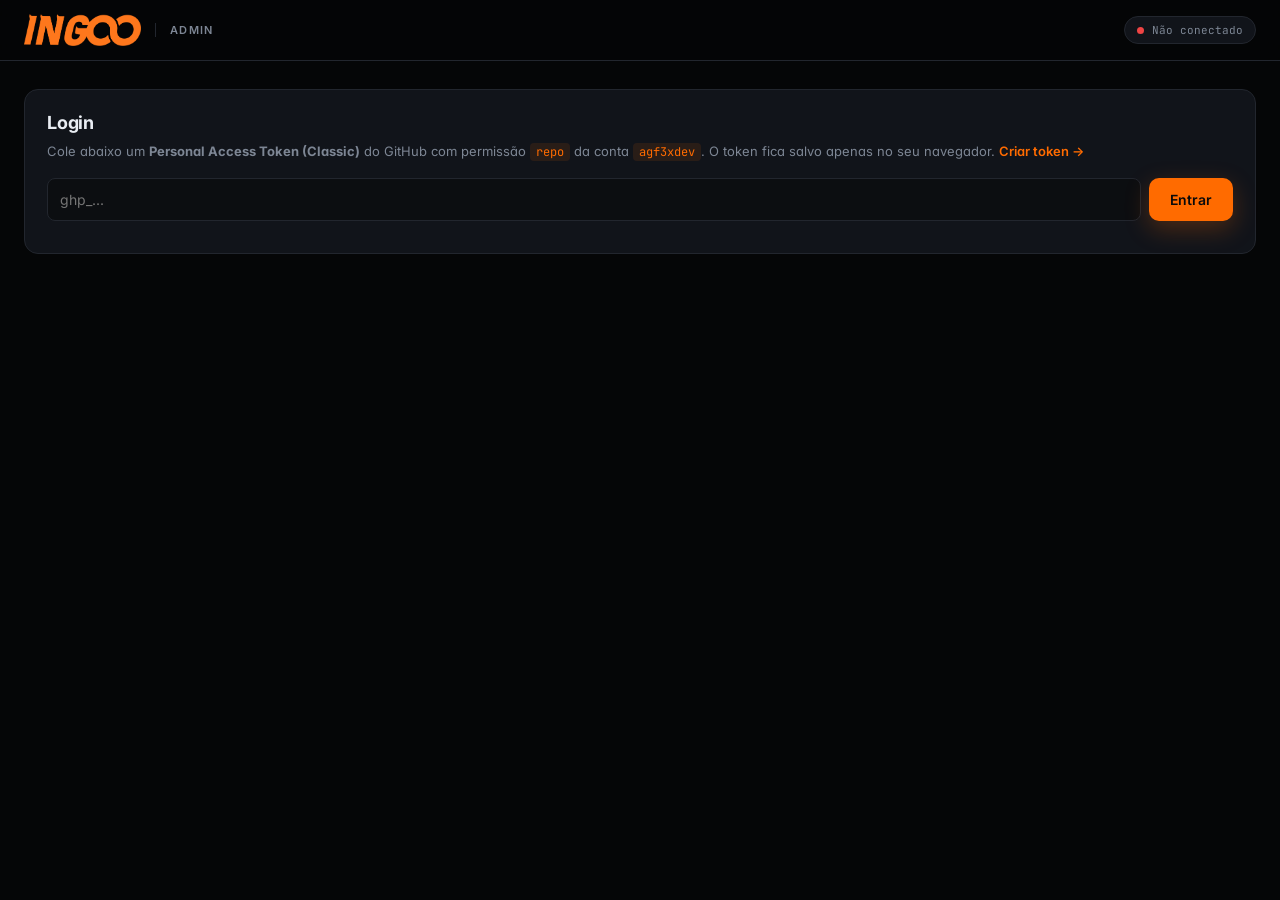
==== docs/admin.html @ 440c4c7d "Admin dashboard + FAQ + tutorial saque comerciante - Conteúdo migrado para docs/data/content.json (t" ====
<!DOCTYPE html>
<html lang="pt-BR">
<head>
  <meta charset="UTF-8" />
  <meta name="viewport" content="width=device-width, initial-scale=1.0" />
  <meta name="theme-color" content="#ED7F39" />
  <meta name="robots" content="noindex, nofollow" />
  <title>Ingoo Tutoriais · Admin</title>
  <link rel="preconnect" href="https://fonts.googleapis.com" />
  <link rel="preconnect" href="https://fonts.gstatic.com" crossorigin />
  <link href="https://fonts.googleapis.com/css2?family=Inter:wght@400;500;600;700;800&family=JetBrains+Mono:wght@400;500;600&display=swap" rel="stylesheet" />
  <link rel="stylesheet" href="styles.css" />
  <link rel="stylesheet" href="admin.css" />
</head>
<body class="admin-body">
  <header class="site-header">
    <div class="container header-inner">
      <a href="index.html" class="brand" aria-label="Ingoo">
        <img class="brand-logo" src="images/ingoo-logo.png" alt="Ingoo" width="120" height="33" />
        <span class="brand-sub">Admin</span>
      </a>
      <div class="admin-bar">
        <span class="status-pill" id="statusPill"><span class="dot"></span><span id="statusText">Não conectado</span></span>
        <button class="btn btn-ghost btn-sm" id="logoutBtn" style="display:none">Sair</button>
      </div>
    </div>
  </header>

  <main class="admin-main">
    <div class="container">
      <!-- LOGIN -->
      <section id="loginPanel" class="admin-card">
        <h1 class="admin-title">Login</h1>
        <p class="admin-help">
          Cole abaixo um <b>Personal Access Token (Classic)</b> do GitHub com permissão
          <code>repo</code> da conta <code>agf3xdev</code>. O token fica salvo apenas
          no seu navegador.
          <a href="https://github.com/settings/tokens/new?scopes=repo&description=Ingoo%20Tutoriais%20Admin" target="_blank" rel="noopener">Criar token →</a>
        </p>
        <div class="form-row">
          <input type="password" id="tokenInput" placeholder="ghp_..." autocomplete="off" />
          <button class="btn btn-primary" id="loginBtn">Entrar</button>
        </div>
        <p id="loginMsg" class="admin-msg"></p>
      </section>

      <!-- APP -->
      <section id="appPanel" style="display:none">

        <nav class="admin-tabs">
          <button class="tab active" data-tab="hero">Texto inicial</button>
          <button class="tab" data-tab="tutorials">Tutoriais</button>
          <button class="tab" data-tab="faq">FAQ</button>
          <button class="tab" data-tab="support">Suporte</button>
        </nav>

        <!-- HERO -->
        <div class="tab-panel" data-panel="hero">
          <div class="lang-row" id="heroLangRow"></div>
          <div class="admin-card" id="heroForm"></div>
        </div>

        <!-- TUTORIALS -->
        <div class="tab-panel" data-panel="tutorials" style="display:none">
          <div class="admin-card">
            <div class="card-head">
              <h2 class="admin-title">Tutoriais</h2>
              <button class="btn btn-primary" id="addTutorialBtn">+ Novo tutorial</button>
            </div>
            <div id="tutorialsList"></div>
          </div>
        </div>

        <!-- FAQ -->
        <div class="tab-panel" data-panel="faq" style="display:none">
          <div class="lang-row" id="faqLangRow"></div>
          <div class="admin-card">
            <div class="card-head">
              <h2 class="admin-title">FAQ <span class="lang-tag" id="faqLangTag">PT</span></h2>
              <button class="btn btn-primary" id="addFaqBtn">+ Nova pergunta</button>
            </div>
            <div id="faqList"></div>
          </div>
        </div>

        <!-- SUPPORT -->
        <div class="tab-panel" data-panel="support" style="display:none">
          <div class="admin-card">
            <h2 class="admin-title">WhatsApp de suporte</h2>
            <div class="form-grid">
              <label>
                <span>Número (apenas dígitos, com DDI)</span>
                <input type="text" id="supportWhatsapp" placeholder="5521920183420" />
              </label>
              <label>
                <span>Exibição no botão</span>
                <input type="text" id="supportDisplay" placeholder="(21) 92018-3420" />
              </label>
            </div>
          </div>
        </div>

        <div class="admin-savebar">
          <span id="dirtyMsg" class="dirty-msg"></span>
          <button class="btn btn-primary" id="saveBtn">Salvar tudo</button>
        </div>

      </section>
    </div>
  </main>

  <!-- Modal upload -->
  <div class="modal" id="uploadModal" role="dialog" aria-modal="true" aria-hidden="true">
    <div class="modal-backdrop" data-close></div>
    <div class="modal-content upload-modal">
      <button class="modal-close" data-close aria-label="Fechar">×</button>
      <h2 class="modal-title" id="uploadTitle">Novo tutorial</h2>
      <div class="upload-body">
        <label>
          <span>Slug (id curto, sem espaço)</span>
          <input type="text" id="newSlug" placeholder="meu-tutorial" />
        </label>
        <label>
          <span>Arquivo de vídeo .mp4 (máx 100 MB)</span>
          <input type="file" id="newVideoFile" accept="video/mp4" />
        </label>
        <p class="admin-help">Os textos (título, descrição, badge) você edita depois nas 4 línguas, na lista de tutoriais.</p>
        <div class="form-row">
          <button class="btn btn-ghost" data-close>Cancelar</button>
          <button class="btn btn-primary" id="uploadConfirm">Adicionar</button>
        </div>
        <p id="uploadMsg" class="admin-msg"></p>
      </div>
    </div>
  </div>

  <div id="toast" class="toast"></div>

  <script src="admin.js"></script>
</body>
</html>
---- docs/styles.css ----
:root {
  /* Tokens alinhados ao operacao.superappingoo.com.br */
  --bg: #050607;
  --bg2: #0c0e11;
  --card: #11141a;
  --card2: #161a22;
  --border: #22262e;
  --border-hot: #ff6b00;
  --text: #e9edf3;
  --muted: #7d8694;
  --orange: #ff6b00;
  --orange2: #ffa15a;

  --mono: 'JetBrains Mono', 'SF Mono', 'Menlo', monospace;
  --display: 'Inter', -apple-system, system-ui, sans-serif;

  --radius: 14px;
  --radius-lg: 20px;
}

* { box-sizing: border-box; }

html, body {
  margin: 0;
  padding: 0;
  background: var(--bg);
  color: var(--text);
  font-family: 'Inter', 'Noto Sans SC', -apple-system, system-ui, sans-serif;
  font-feature-settings: "cv02", "cv03", "cv04", "cv11";
  -webkit-font-smoothing: antialiased;
  -moz-osx-font-smoothing: grayscale;
}
html[lang="zh"] body { font-family: 'Noto Sans SC', 'Inter', system-ui, sans-serif; }
body { min-height: 100vh; display: flex; flex-direction: column; }

a { color: var(--orange); text-decoration: none; }

.container {
  max-width: 1280px;
  margin: 0 auto;
  padding: 0 24px;
  width: 100%;
}
main { flex: 1; padding: 24px 0 40px; }

/* ============== HEADER ============== */
.site-header {
  background: rgba(5, 6, 7, .85);
  backdrop-filter: saturate(180%) blur(14px);
  -webkit-backdrop-filter: saturate(180%) blur(14px);
  position: sticky;
  top: 0;
  z-index: 50;
  border-bottom: 1px solid var(--border);
}
.header-inner {
  display: flex;
  align-items: center;
  justify-content: space-between;
  padding: 14px 24px;
  gap: 16px;
}
.brand {
  display: flex;
  align-items: center;
  gap: 14px;
  text-decoration: none;
  color: var(--text);
}
.brand-logo {
  height: 32px;
  width: auto;
  display: block;
}
.brand-sub {
  font-size: 11px;
  font-weight: 600;
  letter-spacing: .12em;
  text-transform: uppercase;
  color: var(--muted);
  padding-left: 14px;
  border-left: 1px solid var(--border);
}

.lang-switcher {
  display: flex;
  gap: 2px;
  background: var(--card);
  padding: 4px;
  border-radius: 10px;
  border: 1px solid var(--border);
}
.lang-btn {
  display: inline-flex;
  align-items: center;
  gap: 6px;
  border: 0;
  background: transparent;
  color: var(--muted);
  padding: 7px 11px;
  border-radius: 7px;
  font-weight: 600;
  font-size: 12px;
  font-family: inherit;
  cursor: pointer;
  transition: all .15s;
}
.lang-btn:hover { color: var(--text); background: rgba(255,255,255,.04); }
.lang-btn[aria-pressed="true"] {
  background: var(--orange);
  color: #0a0a0a;
  font-weight: 700;
}
.lang-btn .flag { font-size: 13px; line-height: 1; }

/* ============== HERO ============== */
.hero-wrap { padding: 20px 0 8px; }
.hero {
  position: relative;
  padding: 80px 24px 72px;
  text-align: center;
  overflow: hidden;
  border-radius: var(--radius-lg);
  background:
    radial-gradient(ellipse 80% 60% at 50% -10%, rgba(255, 107, 0, .22), transparent 60%),
    radial-gradient(ellipse 60% 40% at 100% 100%, rgba(59, 130, 246, .08), transparent 60%),
    linear-gradient(180deg, var(--card) 0%, var(--bg2) 100%);
  border: 1px solid var(--border);
}
.hero::before {
  content: '';
  position: absolute;
  top: -40%;
  right: -10%;
  width: 420px;
  height: 420px;
  border-radius: 50%;
  background: radial-gradient(circle, rgba(255, 107, 0, .12), transparent 70%);
  pointer-events: none;
}
.hero::after {
  content: '';
  position: absolute;
  bottom: -30%;
  left: -10%;
  width: 360px;
  height: 360px;
  border-radius: 50%;
  background: radial-gradient(circle, rgba(255, 107, 0, .08), transparent 70%);
  pointer-events: none;
}
.hero > * { position: relative; }

.eyebrow {
  display: inline-flex;
  align-items: center;
  gap: 8px;
  font-size: 11px;
  font-weight: 700;
  text-transform: uppercase;
  letter-spacing: .14em;
  color: var(--orange);
  padding: 6px 14px;
  border-radius: 999px;
  background: rgba(255, 107, 0, .12);
  border: 1px solid rgba(255, 107, 0, .3);
  margin-bottom: 22px;
  font-family: inherit;
}
.eyebrow .pulse {
  width: 6px;
  height: 6px;
  border-radius: 50%;
  background: var(--orange);
  box-shadow: 0 0 0 0 rgba(255, 107, 0, .6);
  animation: pulse 2s infinite;
}
@keyframes pulse {
  0%   { box-shadow: 0 0 0 0 rgba(255, 107, 0, .6); }
  70%  { box-shadow: 0 0 0 8px rgba(255, 107, 0, 0); }
  100% { box-shadow: 0 0 0 0 rgba(255, 107, 0, 0); }
}

.hero h1 {
  font-size: clamp(34px, 5.2vw, 52px);
  font-weight: 800;
  letter-spacing: -.035em;
  margin: 0 0 16px;
  line-height: 1.05;
  background: linear-gradient(135deg, var(--text) 0%, var(--text) 50%, var(--orange) 110%);
  background-clip: text;
  -webkit-background-clip: text;
  color: transparent;
}
.hero h1 .hl {
  background: linear-gradient(135deg, var(--orange), var(--orange2));
  background-clip: text;
  -webkit-background-clip: text;
  color: transparent;
}
.hero p {
  color: var(--muted);
  max-width: 620px;
  margin: 0 auto;
  font-size: 16px;
  line-height: 1.65;
}
.hero p b { color: var(--text); font-weight: 600; }

.hero-cta {
  display: inline-flex;
  align-items: center;
  gap: 10px;
  margin-top: 32px;
  flex-wrap: wrap;
  justify-content: center;
}
.btn {
  display: inline-flex;
  align-items: center;
  gap: 8px;
  padding: 12px 20px;
  border-radius: 10px;
  font-family: inherit;
  font-weight: 600;
  font-size: 14px;
  cursor: pointer;
  text-decoration: none;
  border: 1px solid transparent;
  transition: all .18s ease;
}
.btn-primary {
  background: var(--orange);
  color: #0a0a0a;
  box-shadow: 0 8px 24px rgba(255, 107, 0, .25);
}
.btn-primary:hover {
  background: var(--orange2);
  transform: translateY(-1px);
  box-shadow: 0 12px 32px rgba(255, 107, 0, .35);
  color: #0a0a0a;
}
.btn-primary .arrow { transition: transform .2s; }
.btn-primary:hover .arrow { transform: translateY(2px); }
.btn-ghost {
  background: transparent;
  color: var(--text);
  border-color: var(--border);
}
.btn-ghost:hover {
  border-color: var(--orange);
  color: var(--orange);
  background: rgba(255, 107, 0, .06);
}

/* ============== GRID ============== */
.grid-section { padding: 32px 0 40px; }
.tutorials-grid {
  display: grid;
  grid-template-columns: repeat(auto-fill, minmax(280px, 1fr));
  gap: 16px;
}

.card {
  --c-border: var(--border);
  background: var(--card);
  border: 1px solid var(--c-border);
  border-radius: var(--radius);
  overflow: hidden;
  display: flex;
  flex-direction: column;
  cursor: pointer;
  transition: transform .2s ease, border-color .2s ease, box-shadow .2s ease;
  text-align: left;
  font-family: inherit;
  color: inherit;
  padding: 0;
  width: 100%;
}
.card:hover {
  transform: translateY(-3px);
  border-color: rgba(255, 107, 0, .5);
  box-shadow: 0 14px 40px rgba(255, 107, 0, .12);
}
.card-thumb {
  position: relative;
  aspect-ratio: 16 / 10;
  background: var(--bg2);
  overflow: hidden;
  border-bottom: 1px solid var(--border);
}
.card-thumb svg.bg {
  position: absolute;
  inset: 0;
  width: 100%;
  height: 100%;
  transition: transform .35s ease;
}
.card:hover .card-thumb svg.bg { transform: scale(1.04); }
.card-thumb .play {
  position: absolute;
  inset: 0;
  display: grid;
  place-items: center;
}
.card-thumb .play span {
  width: 54px;
  height: 54px;
  background: var(--orange);
  color: #0a0a0a;
  border-radius: 50%;
  display: grid;
  place-items: center;
  box-shadow: 0 8px 22px rgba(255, 107, 0, .35);
  transition: transform .2s ease, background .15s;
}
.card:hover .play span {
  transform: scale(1.08);
  background: var(--orange2);
}
.card-thumb .play span::before {
  content: '';
  display: block;
  width: 0;
  height: 0;
  margin-left: 4px;
  border-left: 13px solid currentColor;
  border-top: 9px solid transparent;
  border-bottom: 9px solid transparent;
}
.card-thumb .badge {
  position: absolute;
  top: 12px;
  left: 12px;
  background: var(--orange);
  color: #0a0a0a;
  font-size: 10px;
  font-weight: 800;
  padding: 4px 9px;
  border-radius: 999px;
  letter-spacing: .08em;
  text-transform: uppercase;
}
.card-thumb .card-index {
  position: absolute;
  top: 12px;
  right: 12px;
  font-family: var(--mono);
  font-size: 11px;
  font-weight: 600;
  color: var(--muted);
  padding: 4px 8px;
  background: rgba(5, 6, 7, .6);
  border: 1px solid var(--border);
  border-radius: 6px;
  backdrop-filter: blur(4px);
}
.card-thumb .card-index em {
  font-style: normal;
  color: var(--orange);
  margin-left: 1px;
}
.card-body {
  padding: 18px 20px 20px;
  display: flex;
  flex-direction: column;
  gap: 6px;
  flex: 1;
}
.card-title {
  font-size: 16px;
  font-weight: 700;
  line-height: 1.35;
  margin: 0;
  letter-spacing: -.01em;
  color: var(--text);
}
.card-desc {
  margin: 0;
  color: var(--muted);
  font-size: 13px;
  line-height: 1.55;
}
.card-foot {
  margin-top: auto;
  padding-top: 14px;
  display: flex;
  align-items: center;
  gap: 8px;
  color: var(--orange);
  font-weight: 600;
  font-size: 12px;
  letter-spacing: .02em;
  text-transform: uppercase;
}
.card-foot .arrow { display: inline-block; transition: transform .2s ease; }
.card:hover .card-foot .arrow { transform: translateX(4px); }

/* ============== FAQ ============== */
.faq-section {
  padding: 24px 0 56px;
}
.section-eyebrow {
  display: inline-flex;
  align-items: center;
  gap: 8px;
  font-family: var(--mono);
  font-size: 11px;
  font-weight: 600;
  text-transform: uppercase;
  letter-spacing: .14em;
  color: var(--orange);
  margin-bottom: 12px;
}
.section-eyebrow::before {
  content: '';
  width: 18px;
  height: 1px;
  background: var(--orange);
}
.section-title {
  font-family: var(--display);
  font-size: clamp(22px, 3vw, 28px);
  font-weight: 700;
  letter-spacing: -.02em;
  margin: 0 0 20px;
  color: var(--text);
}
.faq-list {
  display: flex;
  flex-direction: column;
  gap: 8px;
}
.faq-item {
  background: var(--card);
  border: 1px solid var(--border);
  border-radius: 12px;
  overflow: hidden;
  transition: border-color .2s;
}
.faq-item[open] { border-color: rgba(255, 107, 0, .4); }
.faq-item summary {
  list-style: none;
  cursor: pointer;
  padding: 16px 20px;
  display: flex;
  align-items: center;
  justify-content: space-between;
  gap: 16px;
  font-weight: 600;
  font-size: 15px;
  color: var(--text);
}
.faq-item summary::-webkit-details-marker { display: none; }
.faq-icon {
  width: 26px;
  height: 26px;
  border-radius: 50%;
  background: rgba(255, 107, 0, .12);
  color: var(--orange);
  display: grid;
  place-items: center;
  font-size: 18px;
  font-weight: 400;
  transition: transform .2s, background .2s;
  flex-shrink: 0;
}
.faq-item[open] .faq-icon { transform: rotate(45deg); background: var(--orange); color: #0a0a0a; }
.faq-answer {
  padding: 0 20px 18px;
  color: var(--muted);
  font-size: 14px;
  line-height: 1.6;
}

/* ============== MODAL ============== */
.modal {
  position: fixed;
  inset: 0;
  z-index: 100;
  display: none;
  align-items: center;
  justify-content: center;
  padding: 16px;
}
.modal.open { display: flex; }
.modal-backdrop {
  position: absolute;
  inset: 0;
  background: rgba(5, 6, 7, .82);
  backdrop-filter: blur(8px);
}
.modal-content {
  position: relative;
  background: var(--card);
  border: 1px solid var(--border);
  border-radius: 18px;
  overflow: hidden;
  width: 100%;
  max-width: 960px;
  max-height: 90vh;
  display: flex;
  flex-direction: column;
  box-shadow: 0 30px 80px rgba(0,0,0,.6);
  animation: pop .25s cubic-bezier(.2, .9, .3, 1.2);
}
@keyframes pop {
  from { transform: scale(.94) translateY(8px); opacity: 0; }
  to { transform: scale(1) translateY(0); opacity: 1; }
}
.modal-title {
  color: var(--text);
  margin: 0;
  padding: 18px 56px 18px 22px;
  font-size: 15px;
  font-weight: 600;
  background: var(--card2);
  border-bottom: 1px solid var(--border);
}
.modal-close {
  position: absolute;
  top: 10px;
  right: 12px;
  background: rgba(255,255,255,.06);
  border: 1px solid var(--border);
  color: var(--text);
  width: 34px;
  height: 34px;
  border-radius: 8px;
  font-size: 20px;
  line-height: 1;
  cursor: pointer;
  z-index: 2;
  transition: all .15s;
}
.modal-close:hover { background: var(--orange); border-color: var(--orange); color: #0a0a0a; }
#modalVideo {
  width: 100%;
  max-height: 70vh;
  background: #000;
  display: block;
}
.modal-hint {
  color: var(--muted);
  margin: 0;
  padding: 12px 22px 16px;
  font-size: 12px;
  background: var(--card2);
}

/* ============== SUPPORT FAB ============== */
.support-fab {
  position: fixed;
  right: 24px;
  bottom: 24px;
  z-index: 90;
  display: inline-flex;
  align-items: center;
  gap: 12px;
  padding: 12px 18px 12px 14px;
  background: #25D366;
  color: #fff;
  text-decoration: none;
  border-radius: 999px;
  font-family: inherit;
  font-size: 13px;
  font-weight: 700;
  box-shadow:
    0 8px 24px rgba(37, 211, 102, .35),
    0 2px 6px rgba(0, 0, 0, .2);
  transition: transform .2s ease, box-shadow .2s ease, background .15s ease;
}
.support-fab:hover {
  transform: translateY(-2px);
  background: #1FB855;
  box-shadow:
    0 12px 32px rgba(37, 211, 102, .5),
    0 4px 10px rgba(0, 0, 0, .25);
  color: #fff;
}
.support-icon { width: 24px; height: 24px; flex-shrink: 0; }
.support-text { display: flex; flex-direction: column; gap: 1px; line-height: 1.1; color: #fff; }
.support-label {
  font-size: 10px;
  font-weight: 600;
  opacity: .85;
  letter-spacing: .08em;
  text-transform: uppercase;
}
.support-number {
  font-size: 13px;
  font-weight: 700;
  font-family: var(--mono);
}

/* ============== FOOTER ============== */
.site-footer {
  background: var(--bg);
  color: var(--muted);
  padding: 28px 0;
  font-size: 13px;
  text-align: center;
  border-top: 1px solid var(--border);
}
.site-footer a { color: var(--orange); font-weight: 600; }
.site-footer a:hover { color: var(--orange2); }
.site-footer .admin-link { opacity: .35; }
.site-footer .admin-link:hover { opacity: 1; }

@media (max-width: 640px) {
  .hero { padding: 56px 20px 48px; border-radius: 16px; }
  .hero h1 { font-size: 30px; }
  .hero p { font-size: 14px; }
  .grid-section { padding: 20px 0 32px; }
  .header-inner { padding: 12px 16px; }
  .brand-logo { height: 26px; }
  .brand-sub { display: none; }
  .lang-btn { padding: 6px 9px; font-size: 11px; }
  .lang-btn .flag { display: none; }
  .support-fab { right: 16px; bottom: 16px; padding: 12px; gap: 0; }
  .support-fab .support-text { display: none; }
  .support-icon { width: 28px; height: 28px; }
}
---- docs/admin.css ----
.admin-body { background: var(--bg); }
.admin-main { padding: 28px 0 60px; }

.admin-bar { display: flex; align-items: center; gap: 10px; }
.status-pill {
  display: inline-flex; align-items: center; gap: 8px;
  background: var(--card); border: 1px solid var(--border);
  padding: 6px 12px; border-radius: 999px;
  font-family: var(--mono); font-size: 11px; color: var(--muted);
}
.status-pill .dot {
  width: 7px; height: 7px; border-radius: 50%; background: #ef4444;
}
.status-pill.ok .dot { background: #22c55e; box-shadow: 0 0 0 4px rgba(34,197,94,.18); }
.btn-sm { padding: 6px 12px; font-size: 12px; }

.admin-card {
  background: var(--card);
  border: 1px solid var(--border);
  border-radius: 14px;
  padding: 22px;
  margin-bottom: 16px;
}
.admin-title {
  font-family: var(--display);
  font-size: 18px;
  font-weight: 700;
  letter-spacing: -.01em;
  margin: 0 0 8px;
  color: var(--text);
  display: flex; align-items: center; gap: 10px;
}
.admin-help {
  color: var(--muted); font-size: 13px; line-height: 1.55;
  margin: 0 0 16px;
}
.admin-help code {
  font-family: var(--mono); font-size: 12px;
  background: rgba(255,107,0,.1); color: var(--orange);
  padding: 1px 6px; border-radius: 4px;
}
.admin-help a { color: var(--orange); font-weight: 600; }

.form-row {
  display: flex; gap: 8px; align-items: stretch;
}
.form-row input { flex: 1; }
.form-grid {
  display: grid; gap: 12px;
  grid-template-columns: 1fr 1fr;
}
.form-grid label, .form-stack label {
  display: flex; flex-direction: column; gap: 6px;
}
.form-stack { display: flex; flex-direction: column; gap: 12px; }
label > span {
  font-size: 12px; color: var(--muted); font-weight: 600;
  text-transform: uppercase; letter-spacing: .05em;
}

input[type="text"], input[type="password"], input[type="file"], textarea, select {
  background: var(--bg2);
  border: 1px solid var(--border);
  border-radius: 8px;
  padding: 10px 12px;
  color: var(--text);
  font-family: inherit;
  font-size: 14px;
  width: 100%;
  transition: border-color .15s;
}
input:focus, textarea:focus, select:focus {
  outline: none;
  border-color: var(--orange);
}
textarea { resize: vertical; min-height: 80px; font-family: inherit; line-height: 1.55; }

.admin-msg { margin: 10px 0 0; font-size: 13px; }
.admin-msg.ok { color: #22c55e; }
.admin-msg.err { color: #ef4444; }

.admin-tabs {
  display: flex; gap: 4px;
  background: var(--card);
  padding: 4px;
  border-radius: 12px;
  border: 1px solid var(--border);
  margin-bottom: 16px;
  max-width: fit-content;
  flex-wrap: wrap;
}
.admin-tabs .tab {
  background: transparent;
  border: 0;
  color: var(--muted);
  padding: 8px 16px;
  border-radius: 8px;
  font-family: inherit;
  font-weight: 600;
  font-size: 13px;
  cursor: pointer;
  transition: all .15s;
}
.admin-tabs .tab:hover { color: var(--text); }
.admin-tabs .tab.active { background: var(--orange); color: #0a0a0a; }

.lang-row {
  display: flex; gap: 4px;
  background: var(--card);
  padding: 4px;
  border-radius: 10px;
  border: 1px solid var(--border);
  margin-bottom: 12px;
  max-width: fit-content;
}
.lang-row button {
  background: transparent; border: 0;
  color: var(--muted);
  padding: 6px 12px;
  border-radius: 7px;
  font-family: var(--mono); font-size: 11px; font-weight: 600;
  cursor: pointer;
  text-transform: uppercase;
  letter-spacing: .05em;
}
.lang-row button.active { background: var(--orange); color: #0a0a0a; }

.lang-tag {
  font-family: var(--mono); font-size: 10px;
  background: rgba(255,107,0,.15); color: var(--orange);
  padding: 2px 8px; border-radius: 4px;
  letter-spacing: .08em; font-weight: 700;
}

.card-head {
  display: flex; justify-content: space-between; align-items: center;
  gap: 12px; margin-bottom: 16px;
}

.admin-savebar {
  position: sticky;
  bottom: 16px;
  display: flex; justify-content: flex-end; align-items: center; gap: 12px;
  background: rgba(11, 14, 20, .9);
  backdrop-filter: blur(10px);
  border: 1px solid var(--border);
  border-radius: 12px;
  padding: 12px 16px;
  margin-top: 24px;
}
.dirty-msg { color: var(--orange); font-size: 13px; font-weight: 600; }
.dirty-msg.saved { color: #22c55e; }

/* Tutorial item */
.tut-item {
  background: var(--bg2);
  border: 1px solid var(--border);
  border-radius: 10px;
  margin-bottom: 12px;
  overflow: hidden;
}
.tut-head {
  display: flex; align-items: center; gap: 12px;
  padding: 12px 16px;
  cursor: pointer;
}
.tut-head .slug {
  font-family: var(--mono); font-size: 12px; color: var(--orange);
  background: rgba(255,107,0,.1); padding: 3px 8px; border-radius: 4px;
}
.tut-head .pt-title { flex: 1; color: var(--text); font-weight: 600; font-size: 14px; }
.tut-head .chev { color: var(--muted); transition: transform .2s; }
.tut-item.open .tut-head .chev { transform: rotate(180deg); }
.tut-body {
  display: none;
  padding: 16px;
  border-top: 1px solid var(--border);
}
.tut-item.open .tut-body { display: block; }
.tut-lang-block {
  margin-bottom: 14px;
  padding: 12px;
  background: var(--card);
  border: 1px solid var(--border);
  border-radius: 8px;
}
.tut-lang-block h4 {
  margin: 0 0 10px;
  font-size: 11px; text-transform: uppercase; letter-spacing: .08em;
  color: var(--muted); font-weight: 700;
}
.tut-actions {
  display: flex; gap: 8px; margin-top: 12px;
  padding-top: 12px; border-top: 1px solid var(--border);
}
.btn-danger {
  background: rgba(239, 68, 68, .12);
  color: #ef4444;
  border: 1px solid rgba(239, 68, 68, .3);
}
.btn-danger:hover { background: #ef4444; color: #fff; border-color: #ef4444; }

/* FAQ */
.faq-edit-item {
  background: var(--bg2);
  border: 1px solid var(--border);
  border-radius: 10px;
  padding: 14px;
  margin-bottom: 10px;
  display: flex; flex-direction: column; gap: 10px;
}
.faq-edit-row {
  display: flex; align-items: flex-start; gap: 10px;
}
.faq-edit-row .col { flex: 1; display: flex; flex-direction: column; gap: 8px; }

/* Upload */
.upload-modal {
  background: var(--card);
  max-width: 520px;
  border: 1px solid var(--border);
}
.upload-body {
  padding: 18px 22px 22px;
  display: flex; flex-direction: column; gap: 14px;
}

/* Toast */
.toast {
  position: fixed; bottom: 20px; left: 50%;
  transform: translateX(-50%) translateY(40px);
  background: var(--text); color: var(--bg);
  padding: 12px 20px; border-radius: 999px;
  font-weight: 600; font-size: 14px;
  opacity: 0; pointer-events: none;
  transition: all .25s;
  z-index: 200;
}
.toast.show { opacity: 1; transform: translateX(-50%) translateY(0); }
.toast.err { background: #ef4444; color: #fff; }

@media (max-width: 640px) {
  .form-grid { grid-template-columns: 1fr; }
  .admin-tabs .tab { padding: 7px 11px; font-size: 12px; }
}
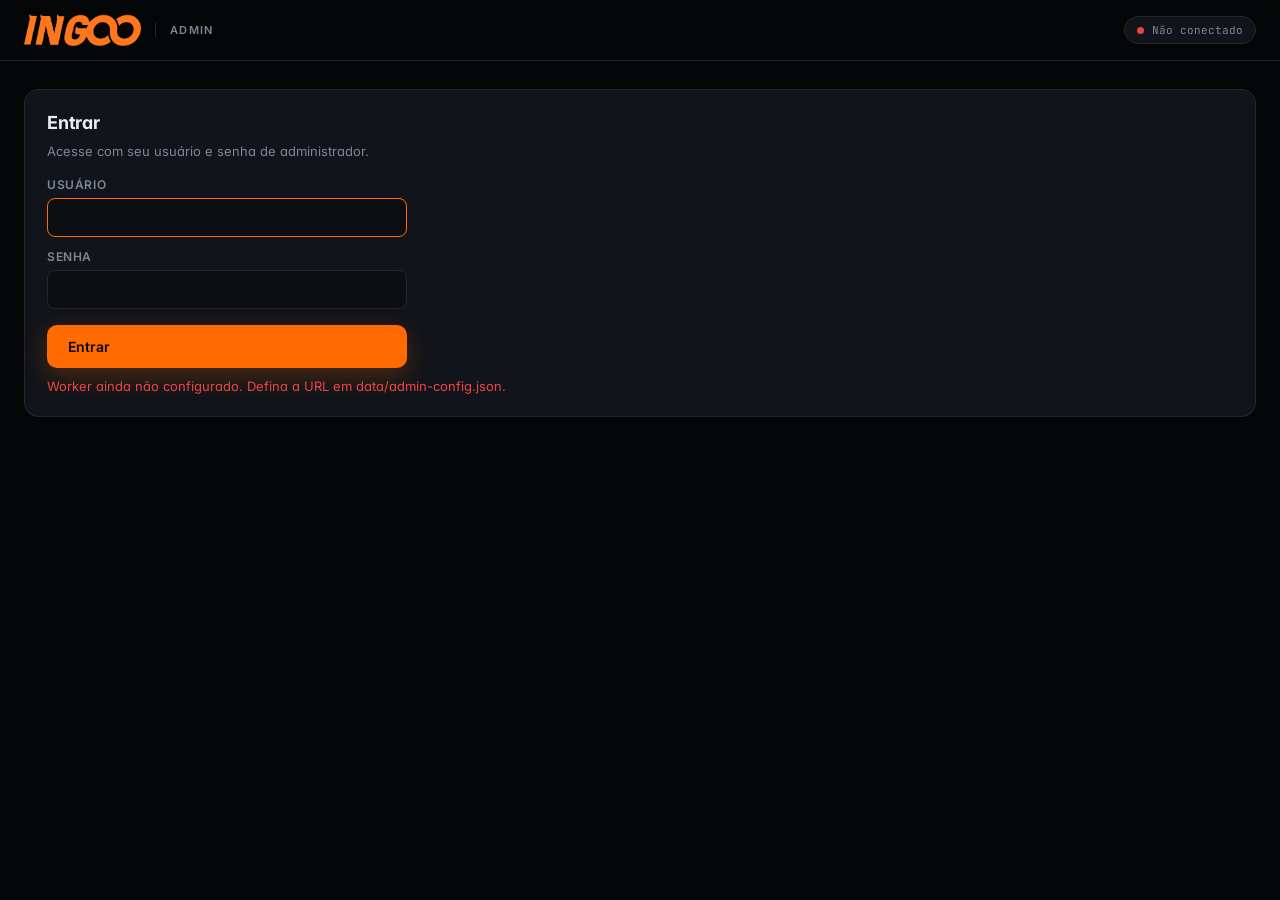
==== commit 66f51617: "Login user/senha (Cloudflare Worker) + popover de suporte por cidade Worker (worker/): - src/index.j" ====
--- a/docs/admin.html
+++ b/docs/admin.html
@@ -29,17 +29,13 @@
   <main class="admin-main">
     <div class="container">
       <!-- LOGIN -->
-      <section id="loginPanel" class="admin-card">
-        <h1 class="admin-title">Login</h1>
-        <p class="admin-help">
-          Cole abaixo um <b>Personal Access Token (Classic)</b> do GitHub com permissão
-          <code>repo</code> da conta <code>agf3xdev</code>. O token fica salvo apenas
-          no seu navegador.
-          <a href="https://github.com/settings/tokens/new?scopes=repo&description=Ingoo%20Tutoriais%20Admin" target="_blank" rel="noopener">Criar token →</a>
-        </p>
-        <div class="form-row">
-          <input type="password" id="tokenInput" placeholder="ghp_..." autocomplete="off" />
-          <button class="btn btn-primary" id="loginBtn">Entrar</button>
+      <section id="loginPanel" class="admin-card login-card">
+        <h1 class="admin-title">Entrar</h1>
+        <p class="admin-help">Acesse com seu usuário e senha de administrador.</p>
+        <div class="form-stack" style="max-width:360px">
+          <label><span>Usuário</span><input type="text" id="userInput" autocomplete="username" autofocus /></label>
+          <label><span>Senha</span><input type="password" id="passInput" autocomplete="current-password" /></label>
+          <button class="btn btn-primary" id="loginBtn" style="margin-top:4px">Entrar</button>
         </div>
         <p id="loginMsg" class="admin-msg"></p>
       </section>
@@ -86,17 +82,12 @@
         <!-- SUPPORT -->
         <div class="tab-panel" data-panel="support" style="display:none">
           <div class="admin-card">
-            <h2 class="admin-title">WhatsApp de suporte</h2>
-            <div class="form-grid">
-              <label>
-                <span>Número (apenas dígitos, com DDI)</span>
-                <input type="text" id="supportWhatsapp" placeholder="5521920183420" />
-              </label>
-              <label>
-                <span>Exibição no botão</span>
-                <input type="text" id="supportDisplay" placeholder="(21) 92018-3420" />
-              </label>
+            <div class="card-head">
+              <h2 class="admin-title">Cidades de suporte</h2>
+              <button class="btn btn-primary" id="addCityBtn">+ Nova cidade</button>
             </div>
+            <p class="admin-help">Cada cidade aparece no popover do botão verde de WhatsApp. O usuário clica e cai direto no suporte regional.</p>
+            <div id="supportCitiesList"></div>
           </div>
         </div>
 
--- a/docs/styles.css
+++ b/docs/styles.css
@@ -549,11 +549,13 @@
 }
 
 /* ============== SUPPORT FAB ============== */
-.support-fab {
+.support-wrap {
   position: fixed;
   right: 24px;
   bottom: 24px;
   z-index: 90;
+}
+.support-fab {
   display: inline-flex;
   align-items: center;
   gap: 12px;
@@ -561,10 +563,12 @@
   background: #25D366;
   color: #fff;
   text-decoration: none;
+  border: 0;
   border-radius: 999px;
   font-family: inherit;
   font-size: 13px;
   font-weight: 700;
+  cursor: pointer;
   box-shadow:
     0 8px 24px rgba(37, 211, 102, .35),
     0 2px 6px rgba(0, 0, 0, .2);
@@ -579,7 +583,7 @@
   color: #fff;
 }
 .support-icon { width: 24px; height: 24px; flex-shrink: 0; }
-.support-text { display: flex; flex-direction: column; gap: 1px; line-height: 1.1; color: #fff; }
+.support-text { display: flex; flex-direction: column; gap: 1px; line-height: 1.1; color: #fff; text-align: left; }
 .support-label {
   font-size: 10px;
   font-weight: 600;
@@ -587,11 +591,68 @@
   letter-spacing: .08em;
   text-transform: uppercase;
 }
-.support-number {
+.support-sub {
   font-size: 13px;
   font-weight: 700;
+  font-family: inherit;
+}
+
+.support-popover {
+  position: absolute;
+  right: 0;
+  bottom: calc(100% + 12px);
+  min-width: 260px;
+  background: var(--card);
+  border: 1px solid var(--border);
+  border-radius: 14px;
+  box-shadow: 0 20px 50px rgba(0,0,0,.4);
+  overflow: hidden;
+  opacity: 0;
+  transform: translateY(8px) scale(.96);
+  transform-origin: bottom right;
+  transition: opacity .18s ease, transform .18s ease;
+  pointer-events: none;
+}
+.support-popover.open {
+  opacity: 1;
+  transform: translateY(0) scale(1);
+  pointer-events: auto;
+}
+.support-popover-head {
+  padding: 12px 16px;
   font-family: var(--mono);
-}
+  font-size: 11px;
+  text-transform: uppercase;
+  letter-spacing: .12em;
+  color: var(--muted);
+  border-bottom: 1px solid var(--border);
+}
+.support-city {
+  display: flex;
+  align-items: center;
+  justify-content: space-between;
+  gap: 12px;
+  padding: 12px 16px;
+  text-decoration: none;
+  color: var(--text);
+  border-bottom: 1px solid var(--border);
+  transition: background .15s, color .15s;
+}
+.support-city:last-child { border-bottom: 0; }
+.support-city:hover {
+  background: rgba(37, 211, 102, .08);
+  color: #25D366;
+}
+.support-city-name {
+  font-weight: 600;
+  font-size: 14px;
+}
+.support-city-num {
+  font-family: var(--mono);
+  font-size: 13px;
+  color: var(--muted);
+}
+.support-city:hover .support-city-num { color: #25D366; }
 
 /* ============== FOOTER ============== */
 .site-footer {
@@ -617,7 +678,9 @@
   .brand-sub { display: none; }
   .lang-btn { padding: 6px 9px; font-size: 11px; }
   .lang-btn .flag { display: none; }
-  .support-fab { right: 16px; bottom: 16px; padding: 12px; gap: 0; }
+  .support-wrap { right: 16px; bottom: 16px; }
+  .support-fab { padding: 12px; gap: 0; }
   .support-fab .support-text { display: none; }
   .support-icon { width: 28px; height: 28px; }
-}
+  .support-popover { min-width: 240px; }
+}
